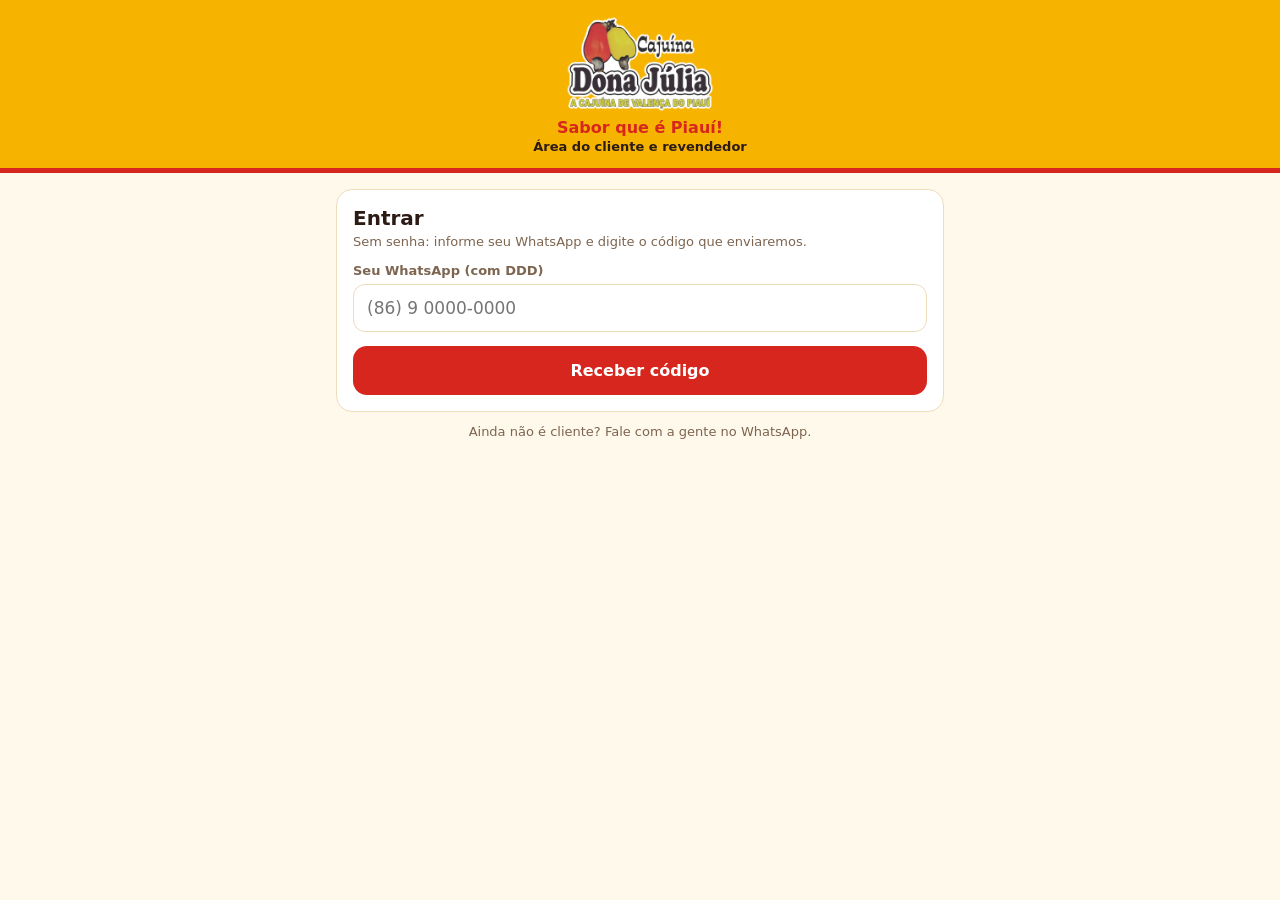
==== static/cliente.html @ 023a7c28 "Add files via upload" ====
<!DOCTYPE html>
<html lang="pt-BR"><head><meta charset="utf-8"><meta name="viewport" content="width=device-width, initial-scale=1, viewport-fit=cover">
<meta name="theme-color" content="#F6B400"><title>Cajuína Dona Júlia — Área do cliente</title>
<link rel="manifest" href="/static/manifest-cliente.json"><link rel="icon" href="/static/icon-192.png"><link rel="apple-touch-icon" href="/static/icon-192.png">
<style>
:root{--ylw:#F6B400;--red:#D7261E;--ink:#2B1B14;--mut:#7d6550;--line:#EEDDBA;--cream:#FFF9EC;--leaf:#3E8E2F}
*{box-sizing:border-box;margin:0;padding:0;-webkit-tap-highlight-color:transparent}
body{font-family:Inter,system-ui,-apple-system,"Segoe UI",Roboto,sans-serif;background:var(--cream);color:var(--ink);font-size:15px;padding-bottom:170px}
button,input{font:inherit;color:inherit}button{cursor:pointer;border:none;background:none}
input{width:100%;border:1px solid var(--line);border-radius:12px;padding:13px;background:#fff;font-size:17px;outline:none}input:focus{border-color:var(--ylw)}
label{display:block;font-size:13px;font-weight:700;color:var(--mut);margin:14px 0 6px}
.hd{background:var(--ylw);border-bottom:5px solid var(--red);text-align:center;padding:16px 16px 14px;padding-top:max(16px,env(safe-area-inset-top))}
.hd img{height:96px}.hd .s{font-weight:900;color:var(--red);font-size:16px;margin-top:2px}.hd .t{font-size:13px;font-weight:600;margin-top:2px}
.hd.mini{display:flex;align-items:center;gap:10px;text-align:left;padding:10px 14px}.hd.mini img{height:46px}.hd.mini b{display:block;font-size:16px}.hd.mini span{font-size:12.5px}
.hd.mini button{margin-left:auto;border:1.5px solid var(--ink);border-radius:9px;padding:5px 10px;font-weight:800;font-size:13px}
.w{max-width:640px;margin:0 auto;padding:16px}
.card{background:#fff;border:1px solid var(--line);border-radius:16px;padding:16px;margin-bottom:12px}
.btn{background:var(--red);color:#fff;border-radius:14px;padding:15px;font-weight:800;font-size:16px;width:100%;display:flex;justify-content:center;align-items:center;gap:8px;text-decoration:none}
.btn.y{background:var(--ylw);color:var(--ink)}.btn.g{background:var(--leaf)}.btn.gh{background:#fff;color:var(--ink);border:1px solid var(--line)}.btn.sm{padding:9px 12px;font-size:14px;border-radius:10px;width:auto}
.btn:disabled{opacity:.45}
.cod{display:flex;gap:8px}.cod input{text-align:center;font-size:24px;font-weight:900;letter-spacing:6px}
.mut{color:var(--mut)}.small{font-size:13px}.red{color:var(--red)}.grn{color:var(--leaf)}.b{font-weight:800}
.k2{display:grid;grid-template-columns:1fr 1fr;gap:10px;margin-bottom:12px}
.k{background:#fff;border:1px solid var(--line);border-radius:14px;padding:12px;border-top:4px solid var(--ylw)}.k.r{border-top-color:var(--red)}
.k small{display:block;font-size:12px;color:var(--mut);font-weight:700}.k b{display:block;font-size:21px;font-weight:900}.k span{display:block;font-size:12px;color:var(--mut)}
.ped{display:flex;justify-content:space-between;align-items:center;gap:8px;padding:12px 0;border-bottom:1px solid #f3e8d2}
.ped b{display:block}.ped small{color:var(--mut);font-size:12.5px}
.pill{display:inline-block;padding:3px 9px;border-radius:12px;font-size:11.5px;font-weight:800;white-space:nowrap}
.p-ok{background:#E3F2DD;color:#2c6b22}.p-warn{background:#FFF1C2;color:#8a5a00}.p-bad{background:#FFE0DC;color:var(--red)}.p-off{background:#eee;color:#888}.p-k{background:var(--ink);color:var(--ylw)}
.prod{display:flex;gap:12px;align-items:center;padding:12px 0;border-bottom:1px solid #f3e8d2}
.prod img{width:70px;height:70px;border-radius:12px;object-fit:cover}.prod .i{flex:1}.prod b{display:block}.prod small{color:var(--mut);font-size:12.5px}.prod .p{color:var(--red);font-weight:900}
.q{display:flex;align-items:center;gap:6px}.q button{width:34px;height:34px;border-radius:9px;background:#F3E6C9;font-weight:900;font-size:18px}.q b{min-width:28px;text-align:center}
.q .cx{width:auto;padding:0 8px;font-size:12px}
.bar{position:fixed;left:0;right:0;bottom:calc(58px + env(safe-area-inset-bottom));padding:10px 14px 6px;background:linear-gradient(transparent,var(--cream) 30%);z-index:10}
.nav{position:fixed;left:0;right:0;bottom:0;background:#fff;border-top:1px solid var(--line);display:flex;justify-content:space-around;padding:8px 0 calc(8px + env(safe-area-inset-bottom));z-index:9}
.nav button{font-size:12px;font-weight:700;color:var(--mut);display:flex;flex-direction:column;align-items:center;gap:2px}.nav button i{font-style:normal;font-size:20px}.nav button.on{color:var(--red)}
.tl{display:flex;gap:12px;align-items:flex-start;padding:7px 0}.tl i{width:16px;height:16px;border-radius:50%;border:3px solid var(--line);flex:none;margin-top:2px}
.tl i.ok{background:var(--leaf);border-color:var(--leaf)}.tl i.now{background:var(--ylw);border-color:var(--red)}.tl b{display:block;font-size:14px}.tl small{color:var(--mut);font-size:12.5px}
.pix{text-align:center}.pix img{width:220px;height:220px;image-rendering:pixelated;margin:8px auto;display:block}
textarea{width:100%;border:1px solid var(--line);border-radius:10px;padding:10px;font-size:11px;height:76px;resize:none;color:var(--mut)}
.toast{position:fixed;top:16px;left:50%;transform:translateX(-50%);background:var(--ink);color:#fff;padding:12px 18px;border-radius:12px;z-index:99;font-weight:700;box-shadow:0 8px 24px #0004;max-width:90%}
.toast.e{background:var(--red)}
.demo{background:#FFF1C2;border:1px dashed #d9a400;border-radius:12px;padding:10px;margin-top:12px;font-size:13.5px}
.aviso{background:var(--ink);color:var(--ylw);border-radius:12px;padding:10px 12px;font-size:13px;font-weight:600;margin-bottom:12px}
</style></head>
<body><div id="app"></div>
<script>
'use strict';
const $ = (s, r = document) => r.querySelector(s), $$ = (s, r = document) => [...r.querySelectorAll(s)];
const esc = v => String(v ?? '').replace(/[&<>"']/g, c => ({ '&': '&amp;', '<': '&lt;', '>': '&gt;', '"': '&quot;', "'": '&#39;' }[c]));
const brl = v => 'R$ ' + (Number(v) || 0).toFixed(2).replace('.', ',').replace(/\B(?=(\d{3})+(?!\d))/g, '.');
const dbr = s => s ? `${s.slice(8, 10)}/${s.slice(5, 7)}/${s.slice(0, 4)}` : '';
const hm = s => s ? s.slice(11, 16) : '';
const ST = { novo: ['Recebido', 'p-warn'], separando: ['Em separação', 'p-warn'], em_rota: ['A caminho', 'p-k'], entregue: ['Entregue', 'p-ok'], cancelado: ['Cancelado', 'p-off'] };
let D = null, aba = 'inicio', cart = {};
async function api(u, body) { const r = await fetch(u, body !== undefined ? { method: 'POST', headers: { 'Content-Type': 'application/json' }, body: JSON.stringify(body) } : {}); const j = await r.json().catch(() => ({})); if (!r.ok) throw new Error(j.erro || 'Erro, tente de novo'); return j; }
function toast(m, e) { const d = document.createElement('div'); d.className = 'toast' + (e ? ' e' : ''); d.textContent = m; document.body.append(d); setTimeout(() => d.remove(), 3500); }

async function start() { try { D = await api('/api/c/me'); } catch (e) { D = null; } D ? tela() : login(); }
function login() {
  let tel = '';
  $('#app').innerHTML = `<div class="hd"><img src="/static/logo-contorno.png" alt="Cajuína Dona Júlia"><div class="s">Sabor que é Piauí!</div><div class="t">Área do cliente e revendedor</div></div>
    <div class="w"><div class="card"><h2 style="font-size:20px">Entrar</h2><p class="mut small" style="margin-top:4px">Sem senha: informe seu WhatsApp e digite o código que enviaremos.</p>
    <label>Seu WhatsApp (com DDD)</label><input id="tel" type="tel" inputmode="tel" placeholder="(86) 9 0000-0000" autocomplete="tel">
    <button class="btn" id="env" style="margin-top:14px">Receber código</button><div id="passo2"></div></div>
    <p class="mut small" style="text-align:center">Ainda não é cliente? Fale com a gente no WhatsApp.</p></div>`;
  $('#env').onclick = async () => {
    tel = $('#tel').value; const b = $('#env'); b.disabled = true;
    try {
      const r = await api('/api/c/codigo', { telefone: tel });
      $('#passo2').innerHTML = `<label>Código de 6 dígitos</label><div class="cod"><input id="cod" inputmode="numeric" maxlength="6" autocomplete="one-time-code"></div>
        ${r.codigo_demo ? `<div class="demo">🧪 <b>Modo demonstração:</b> seu código é <b style="font-size:18px;letter-spacing:2px">${r.codigo_demo}</b><br><span class="small">No uso real ele chega pelo WhatsApp.</span></div>` : r.aviso ? `<div class="demo">${esc(r.aviso)} <a href="https://wa.me/55${esc(r.whats_loja)}?text=${encodeURIComponent('Olá! Quero meu código de acesso à área do cliente.')}" target="_blank">Pedir no WhatsApp</a></div>` : '<p class="small mut" style="margin-top:8px">Enviamos o código para o seu WhatsApp.</p>'}
        <button class="btn g" id="ent" style="margin-top:14px">Entrar</button>`;
      $('#cod').focus();
      $('#ent').onclick = async () => { try { await api('/api/c/entrar', { telefone: tel, codigo: $('#cod').value }); start(); } catch (e) { toast(e.message, 1); } };
      $('#cod').oninput = e => { if (e.target.value.length === 6) $('#ent').click(); };
    } catch (e) { toast(e.message, 1); } b.disabled = false;
  };
}
function tela() {
  const c = D.cliente;
  $('#app').innerHTML = `<div class="hd mini"><img src="/static/logo-contorno.png" alt=""><div><b>Olá, ${esc(c.nome.split(' ')[0] === c.nome ? c.nome : c.nome)}</b><span>${c.tipo === 'revenda' ? 'Revendedor' : 'Cliente'}${D.rota ? ' · rota ' + esc(D.rota.nome) + (D.rota.dia ? ' (' + esc(D.rota.dia) + ')' : '') : ''}</span></div><button id="sair">Sair</button></div>
    <div class="w" id="c"></div><div class="nav">${[['inicio', '🏠', 'Início'], ['pedidos', '📦', 'Pedidos'], ['comprar', '🛒', 'Comprar'], ['pagar', '💠', 'Pagar']].map(([k, i, n]) => `<button data-a="${k}" class="${k === aba ? 'on' : ''}"><i>${i}</i>${n}</button>`).join('')}</div>`;
  $('#sair').onclick = async () => { await api('/api/c/sair', {}); D = null; login(); };
  $('.nav').onclick = e => { const b = e.target.closest('[data-a]'); if (b) { aba = b.dataset.a; tela(); window.scrollTo(0, 0); } };
  ({ inicio, pedidos, comprar, pagar })[aba]($('#c'));
}
const pagPill = p => p.status === 'cancelado' ? '' : p.aberto <= 0.009 ? '<span class="pill p-ok">pago</span>' : p.vencido ? `<span class="pill p-bad">vencido ${dbr(p.vencimento).slice(0, 5)}</span>` : `<span class="pill p-warn">vence ${dbr(p.vencimento).slice(0, 5)}</span>`;
function linhaPed(p) { return `<div class="ped" data-p="${p.id}"><div><b>Pedido #${p.numero} · ${dbr(p.criado_em).slice(0, 5)}</b><small>${p.itens.map(i => i.qtd + '× ' + esc(i.descricao)).join(', ')}</small></div><div style="text-align:right"><span class="pill ${ST[p.status][1]}">${ST[p.status][0]}</span><br>${pagPill(p)}</div></div>`; }
function inicio(el) {
  const ult = D.pedidos.find(p => p.status !== 'cancelado');
  const ativo = D.pedidos.find(p => ['novo', 'separando', 'em_rota'].includes(p.status));
  el.innerHTML = `${D.loja.online_msg ? `<div class="aviso">📢 ${esc(D.loja.online_msg)}</div>` : ''}
    <div class="k2"><div class="k ${D.aberto > 0 ? 'r' : ''}"><small>Em aberto</small><b class="${D.aberto > 0 ? 'red' : ''}">${brl(D.aberto)}</b><span>${D.aberto > 0 ? 'toque em Pagar' : 'tudo em dia ✓'}</span></div><div class="k"><small>Compras em ${new Date().getFullYear()}</small><b>${brl(D.ano.total)}</b><span>${D.ano.n} pedidos</span></div></div>
    ${D.aberto > 0 ? `<button class="btn y" id="pg" style="margin-bottom:12px">💠 Pagar com Pix · ${brl(D.aberto)}</button>` : ''}
    ${ativo ? `<div class="card"><b>Acompanhe seu pedido #${ativo.numero}</b>${timeline(ativo)}<button class="btn gh sm" data-p="${ativo.id}" style="margin-top:6px">Ver detalhes</button></div>` : ''}
    ${ult ? `<div class="card"><b>Último pedido · #${ult.numero}</b><p class="small mut" style="margin:4px 0 10px">${ult.itens.map(i => i.qtd + '× ' + esc(i.descricao)).join(', ')} · ${brl(ult.total)}</p>
      <div style="display:flex;gap:8px"><a class="btn gh sm" href="/espelho/${ult.id}" target="_blank" style="flex:1">⬇ Espelho</a><button class="btn g sm" id="rep" style="flex:1">↻ Repetir pedido</button></div></div>` : ''}
    <div class="card"><b>Meus pedidos</b>${D.pedidos.slice(0, 5).map(linhaPed).join('') || '<p class="mut small">Nenhum pedido ainda</p>'}</div>
    <a class="btn gh" href="https://wa.me/55${esc(D.loja.whatsapp)}" target="_blank" style="color:#137a42">💬 Falar com a Cajuína Dona Júlia</a>
    <p class="mut small" style="text-align:center;margin-top:12px">${esc(D.loja.selo || '')}</p>`;
  $('#pg') && ($('#pg').onclick = () => { aba = 'pagar'; tela(); });
  $('#rep') && ($('#rep').onclick = () => { cart = {}; ult.itens.forEach(i => { if (D.produtos.some(p => p.id === i.produto_id)) cart[i.produto_id] = (cart[i.produto_id] || 0) + i.qtd; }); aba = 'comprar'; tela(); toast('Itens do último pedido na sacola. Confira e envie!'); });
  el.onclick = e => { const p = e.target.closest('[data-p]'); if (p) detalhe(+p.dataset.p); };
}
function timeline(p) {
  const steps = [['Pedido recebido', p.criado_em], ['Separado' + (p.itens[0]?.lotes?.length ? ' · lote ' + p.itens.flatMap(i => i.lotes.map(l => l.codigo)).filter((v, i, a) => a.indexOf(v) === i).join(', ') : ''), p.separado_em], ['Saiu para entrega' + (p.entregador ? ' · ' + esc(p.entregador) : ''), p.saiu_em], ['Entregue', p.entregue_em]];
  const atual = steps.findIndex(s => !s[1]);
  return steps.map((s, i) => `<div class="tl"><i class="${s[1] ? 'ok' : i === atual ? 'now' : ''}"></i><div><b>${s[0]}</b><small>${s[1] ? dbr(s[1]).slice(0, 5) + ' · ' + hm(s[1]) : i === atual ? 'em andamento' : ''}</small></div></div>`).join('');
}
function pedidos(el) {
  el.innerHTML = `<div class="card"><b>Meus pedidos</b>${D.pedidos.map(linhaPed).join('') || '<p class="mut small">Nenhum pedido</p>'}</div>`;
  el.onclick = e => { const p = e.target.closest('[data-p]'); if (p) detalhe(+p.dataset.p); };
}
function detalhe(id) {
  const p = D.pedidos.find(x => x.id === id);
  $('#c').innerHTML = `<button class="btn gh sm" id="volta" style="margin-bottom:12px">← Voltar</button><div class="card"><div style="display:flex;justify-content:space-between;align-items:center"><b style="font-size:18px">Pedido #${p.numero}</b><span class="pill ${ST[p.status][1]}">${ST[p.status][0]}</span></div>
    <p class="small mut">${dbr(p.criado_em)} · ${pagPill(p)}</p>${p.status !== 'cancelado' ? timeline(p) : ''}</div>
    <div class="card">${p.itens.map(i => `<div class="ped"><div><b>${i.qtd}× ${esc(i.descricao)}</b><small>lote ${i.lotes.map(l => esc(l.codigo)).join(', ')}</small></div><b>${brl(i.total)}</b></div>`).join('')}
      <div class="ped"><span>Frete</span><b>${p.frete ? brl(p.frete) : 'grátis'}</b></div>${p.desconto ? `<div class="ped"><span>Desconto</span><b class="grn">− ${brl(p.desconto)}</b></div>` : ''}<div class="ped" style="border:none"><b>Total</b><b style="font-size:19px">${brl(p.total)}</b></div></div>
    <div style="display:flex;gap:8px"><a class="btn gh" href="/espelho/${p.id}" target="_blank">⬇ Espelho em PDF</a>${p.aberto > 0.009 ? `<a class="btn y" href="${esc(p.link)}" target="_blank">💠 Pagar ${brl(p.aberto)}</a>` : ''}</div>`;
  $('#volta').onclick = tela; window.scrollTo(0, 0);
}
function comprar(el) {
  const sub = () => D.produtos.reduce((a, p) => a + (cart[p.id] || 0) * p.preco, 0);
  const draw = () => {
    const n = Object.values(cart).reduce((a, q) => a + q, 0);
    el.innerHTML = `${D.loja.online_ativo !== '1' ? '<div class="aviso">Pedidos online pausados no momento. Fale com a gente pelo WhatsApp.</div>' : D.loja.online_msg ? `<div class="aviso">📢 ${esc(D.loja.online_msg)}</div>` : ''}
      <div class="card">${D.produtos.map(p => `<div class="prod"><img src="${esc(p.foto)}" alt=""><div class="i"><b>${esc(p.nome)}</b><small>${esc(p.descricao)}</small><div class="p">${brl(p.preco)} <span class="mut small">/ ${esc(p.unidade)}</span></div>${!p.disponivel ? '<span class="pill p-off">esgotado</span>' : ''}</div>
        ${p.disponivel ? `<div><div class="q"><button data-m="${p.id}">−</button><b>${cart[p.id] || 0}</b><button data-p="${p.id}">+</button></div>${p.un_caixa > 1 ? `<div class="q" style="margin-top:4px;justify-content:flex-end"><button class="cx" data-cx="${p.id}">+ caixa (${p.un_caixa})</button></div>` : ''}</div>` : ''}</div>`).join('')}</div>
      ${n ? `<div class="card"><label style="margin-top:0">Observação (opcional)</label><input id="obs" placeholder="ex.: entregar pela manhã"></div>` : ''}
      ${n ? `<div class="bar"><button class="btn" id="env"><span>Enviar pedido · ${n} itens</span><span>${brl(sub())}</span></button><p class="small mut" style="text-align:center;margin-top:4px">${D.cliente.prazo_dias ? `Faturado em ${D.cliente.prazo_dias} dias` : 'Pagamento na entrega ou Pix'}${D.rota ? ` · entrega rota ${esc(D.rota.nome)} (${esc(D.rota.dia)})` : ''}</p></div>` : ''}`;
    $('#env') && ($('#env').onclick = async () => {
      $('#env').disabled = true;
      try { const p = await api('/api/c/pedido', { itens: Object.entries(cart).filter(([, q]) => q > 0).map(([produto_id, qtd]) => ({ produto_id: +produto_id, qtd })), obs: $('#obs')?.value || '' });
        cart = {}; D = await api('/api/c/me'); aba = 'inicio'; tela(); toast(`Pedido #${p.numero} enviado! 🎉`); } catch (e) { toast(e.message, 1); $('#env').disabled = false; }
    });
  };
  el.onclick = e => { const b = e.target.closest('button'); if (!b) return; const id = b.dataset.p || b.dataset.m || b.dataset.cx; if (!id) return; const p = D.produtos.find(x => x.id == id);
    cart[id] = Math.max(0, (cart[id] || 0) + (b.dataset.p ? 1 : b.dataset.m ? -1 : p.un_caixa)); draw(); };
  draw();
}
function pagar(el) {
  const ab = D.pedidos.filter(p => p.aberto > 0.009 && p.status !== 'cancelado');
  el.innerHTML = ab.length ? `<div class="card pix"><b style="font-size:17px">Total em aberto</b><div style="font-size:30px;font-weight:900;margin:4px 0">${brl(D.aberto)}</div>
    ${D.pix ? `${D.qr ? `<img src="/qr.png?s=6&t=${encodeURIComponent(D.pix)}" alt="QR Pix">` : ''}<textarea readonly>${esc(D.pix)}</textarea><button class="btn g" id="cp" style="margin-top:10px">Copiar código Pix</button>
      <p class="small mut" style="margin-top:8px">Depois de pagar, mande o comprovante no WhatsApp. A baixa é feita pela equipe.</p>` : '<p class="mut small">Pix ainda não configurado. Fale com a gente no WhatsApp.</p>'}</div>
    <div class="card"><b>Pedidos em aberto</b>${ab.map(p => `<div class="ped"><div><b>#${p.numero} · ${dbr(p.criado_em).slice(0, 5)}</b><small>vence ${dbr(p.vencimento)}</small></div><div style="text-align:right"><b class="${p.vencido ? 'red' : ''}">${brl(p.aberto)}</b><br><a class="small" href="${esc(p.link)}" target="_blank">pagar só este</a></div></div>`).join('')}</div>
    <a class="btn gh" href="https://wa.me/55${esc(D.loja.whatsapp)}?text=${encodeURIComponent('Olá! Segue o comprovante do pagamento de ' + D.cliente.nome + '.')}" target="_blank" style="color:#137a42">📎 Enviar comprovante no WhatsApp</a>`
    : '<div class="card" style="text-align:center"><div style="font-size:40px">🎉</div><b>Tudo pago!</b><p class="mut small">Você não tem valores em aberto.</p></div>';
  $('#cp') && ($('#cp').onclick = () => { navigator.clipboard?.writeText(D.pix); toast('Código copiado! Cole no app do banco'); });
}
start();
</script></body></html>
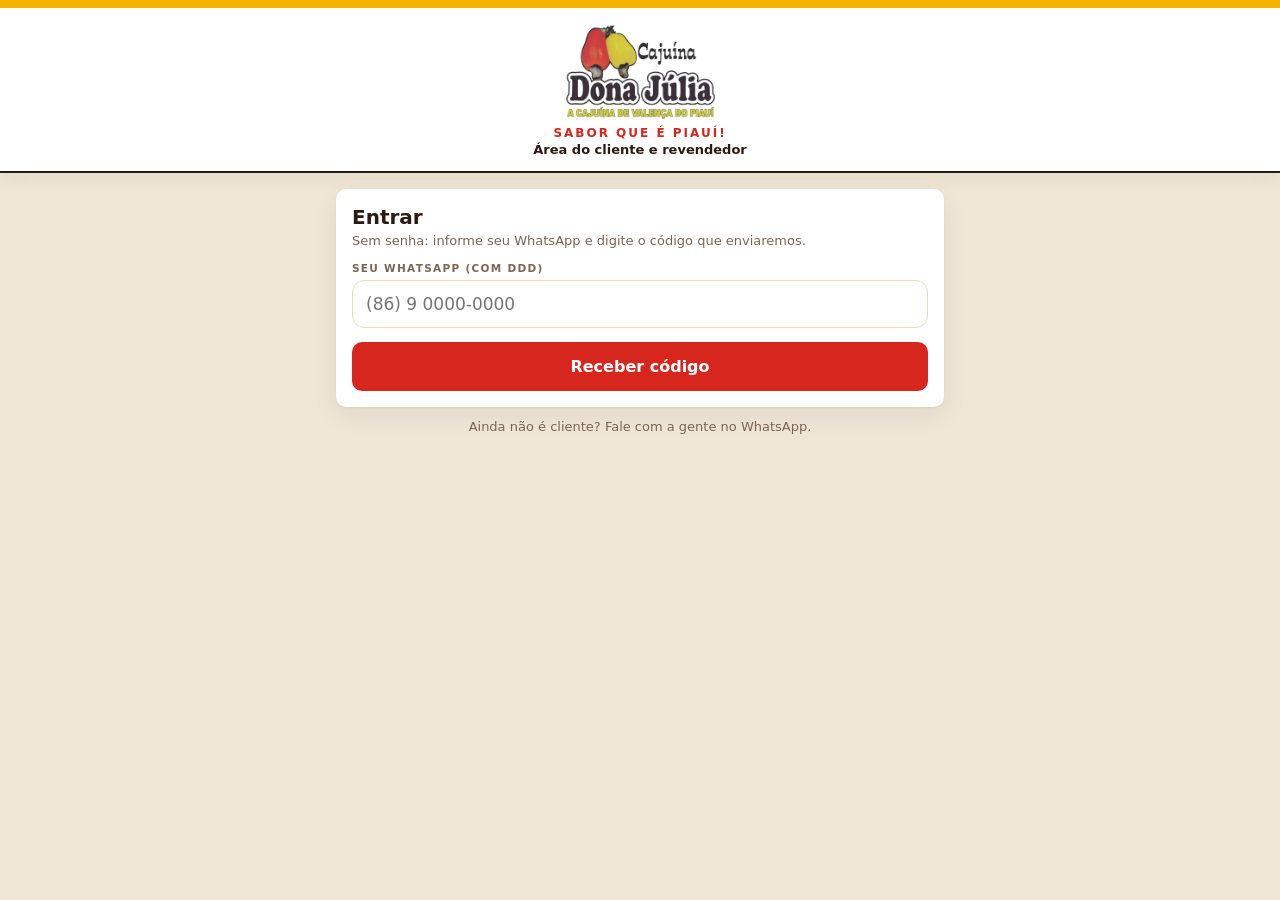
==== commit 7baa7a5c: "Add files via upload" ====
--- a/static/cliente.html
+++ b/static/cliente.html
@@ -42,6 +42,20 @@
 .toast.e{background:var(--red)}
 .demo{background:#FFF1C2;border:1px dashed #d9a400;border-radius:12px;padding:10px;margin-top:12px;font-size:13.5px}
 .aviso{background:var(--ink);color:var(--ylw);border-radius:12px;padding:10px 12px;font-size:13px;font-weight:600;margin-bottom:12px}
+
+/* tema espelho */
+body{background:#EFE6D6}
+.hd{background:#fff;border-top:8px solid var(--ylw);border-bottom:2.5px solid var(--ink);box-shadow:0 4px 18px #2b1b1412}
+.hd .s{letter-spacing:2px;font-size:12px;text-transform:uppercase}
+.hd.mini{border-top-width:6px}
+.card,.k{border:none;border-radius:10px;box-shadow:0 1px 2px #2b1b140f,0 8px 26px #2b1b1412}
+.k{border-top:6px solid var(--ylw)}.k.r{border-top-color:var(--red)}
+.k small,label{font-size:10.5px;letter-spacing:1.3px;text-transform:uppercase;font-weight:800}
+.card>h3:first-child{font-size:11.5px;letter-spacing:1.8px;text-transform:uppercase;color:var(--mut);font-weight:900}
+.btn{border-radius:10px}
+.nav{border-top:2.5px solid var(--ink)}.nav button.on{color:var(--ink)}.nav button.on i{background:var(--ylw);border-radius:10px;padding:0 10px}
+.bar{background:linear-gradient(transparent,#EFE6D6 30%)}
+.aviso{border-left:5px solid var(--ylw)}
 </style></head>
 <body><div id="app"></div>
 <script>
@@ -59,7 +73,7 @@
 async function start() { try { D = await api('/api/c/me'); } catch (e) { D = null; } D ? tela() : login(); }
 function login() {
   let tel = '';
-  $('#app').innerHTML = `<div class="hd"><img src="/static/logo-contorno.png" alt="Cajuína Dona Júlia"><div class="s">Sabor que é Piauí!</div><div class="t">Área do cliente e revendedor</div></div>
+  $('#app').innerHTML = `<div class="hd"><img src="/static/logo.png" alt="Cajuína Dona Júlia"><div class="s">Sabor que é Piauí!</div><div class="t">Área do cliente e revendedor</div></div>
     <div class="w"><div class="card"><h2 style="font-size:20px">Entrar</h2><p class="mut small" style="margin-top:4px">Sem senha: informe seu WhatsApp e digite o código que enviaremos.</p>
     <label>Seu WhatsApp (com DDD)</label><input id="tel" type="tel" inputmode="tel" placeholder="(86) 9 0000-0000" autocomplete="tel">
     <button class="btn" id="env" style="margin-top:14px">Receber código</button><div id="passo2"></div></div>
@@ -79,14 +93,15 @@
 }
 function tela() {
   const c = D.cliente;
-  $('#app').innerHTML = `<div class="hd mini"><img src="/static/logo-contorno.png" alt=""><div><b>Olá, ${esc(c.nome.split(' ')[0] === c.nome ? c.nome : c.nome)}</b><span>${c.tipo === 'revenda' ? 'Revendedor' : 'Cliente'}${D.rota ? ' · rota ' + esc(D.rota.nome) + (D.rota.dia ? ' (' + esc(D.rota.dia) + ')' : '') : ''}</span></div><button id="sair">Sair</button></div>
+  $('#app').innerHTML = `<div class="hd mini"><img src="/static/logo.png" alt=""><div><b>Olá, ${esc(c.nome.split(' ')[0] === c.nome ? c.nome : c.nome)}</b><span>${c.tipo === 'revenda' ? 'Revendedor' : 'Cliente'}${D.rota ? ' · rota ' + esc(D.rota.nome) + (D.rota.dia ? ' (' + esc(D.rota.dia) + ')' : '') : ''}</span></div><button id="sair">Sair</button></div>
     <div class="w" id="c"></div><div class="nav">${[['inicio', '🏠', 'Início'], ['pedidos', '📦', 'Pedidos'], ['comprar', '🛒', 'Comprar'], ['pagar', '💠', 'Pagar']].map(([k, i, n]) => `<button data-a="${k}" class="${k === aba ? 'on' : ''}"><i>${i}</i>${n}</button>`).join('')}</div>`;
   $('#sair').onclick = async () => { await api('/api/c/sair', {}); D = null; login(); };
   $('.nav').onclick = e => { const b = e.target.closest('[data-a]'); if (b) { aba = b.dataset.a; tela(); window.scrollTo(0, 0); } };
   ({ inicio, pedidos, comprar, pagar })[aba]($('#c'));
 }
 const pagPill = p => p.status === 'cancelado' ? '' : p.aberto <= 0.009 ? '<span class="pill p-ok">pago</span>' : p.vencido ? `<span class="pill p-bad">vencido ${dbr(p.vencimento).slice(0, 5)}</span>` : `<span class="pill p-warn">vence ${dbr(p.vencimento).slice(0, 5)}</span>`;
-function linhaPed(p) { return `<div class="ped" data-p="${p.id}"><div><b>Pedido #${p.numero} · ${dbr(p.criado_em).slice(0, 5)}</b><small>${p.itens.map(i => i.qtd + '× ' + esc(i.descricao)).join(', ')}</small></div><div style="text-align:right"><span class="pill ${ST[p.status][1]}">${ST[p.status][0]}</span><br>${pagPill(p)}</div></div>`; }
+function qx(i) { const cx = i.un_caixa || 1; return cx > 1 && i.qtd >= cx ? `${Math.floor(i.qtd / cx)} cx${i.qtd % cx ? ' + ' + (i.qtd % cx) + ' un' : ''} ·` : i.qtd + '×'; }
+function linhaPed(p) { return `<div class="ped" data-p="${p.id}"><div><b>Pedido #${p.numero} · ${dbr(p.criado_em).slice(0, 5)}</b><small>${p.itens.map(i => qx(i) + ' ' + esc(i.descricao)).join(', ')}</small></div><div style="text-align:right"><span class="pill ${ST[p.status][1]}">${ST[p.status][0]}</span><br>${pagPill(p)}</div></div>`; }
 function inicio(el) {
   const ult = D.pedidos.find(p => p.status !== 'cancelado');
   const ativo = D.pedidos.find(p => ['novo', 'separando', 'em_rota'].includes(p.status));
@@ -94,7 +109,7 @@
     <div class="k2"><div class="k ${D.aberto > 0 ? 'r' : ''}"><small>Em aberto</small><b class="${D.aberto > 0 ? 'red' : ''}">${brl(D.aberto)}</b><span>${D.aberto > 0 ? 'toque em Pagar' : 'tudo em dia ✓'}</span></div><div class="k"><small>Compras em ${new Date().getFullYear()}</small><b>${brl(D.ano.total)}</b><span>${D.ano.n} pedidos</span></div></div>
     ${D.aberto > 0 ? `<button class="btn y" id="pg" style="margin-bottom:12px">💠 Pagar com Pix · ${brl(D.aberto)}</button>` : ''}
     ${ativo ? `<div class="card"><b>Acompanhe seu pedido #${ativo.numero}</b>${timeline(ativo)}<button class="btn gh sm" data-p="${ativo.id}" style="margin-top:6px">Ver detalhes</button></div>` : ''}
-    ${ult ? `<div class="card"><b>Último pedido · #${ult.numero}</b><p class="small mut" style="margin:4px 0 10px">${ult.itens.map(i => i.qtd + '× ' + esc(i.descricao)).join(', ')} · ${brl(ult.total)}</p>
+    ${ult ? `<div class="card"><b>Último pedido · #${ult.numero}</b><p class="small mut" style="margin:4px 0 10px">${ult.itens.map(i => qx(i) + ' ' + esc(i.descricao)).join(', ')} · ${brl(ult.total)}</p>
       <div style="display:flex;gap:8px"><a class="btn gh sm" href="/espelho/${ult.id}" target="_blank" style="flex:1">⬇ Espelho</a><button class="btn g sm" id="rep" style="flex:1">↻ Repetir pedido</button></div></div>` : ''}
     <div class="card"><b>Meus pedidos</b>${D.pedidos.slice(0, 5).map(linhaPed).join('') || '<p class="mut small">Nenhum pedido ainda</p>'}</div>
     <a class="btn gh" href="https://wa.me/55${esc(D.loja.whatsapp)}" target="_blank" style="color:#137a42">💬 Falar com a Cajuína Dona Júlia</a>
@@ -116,7 +131,7 @@
   const p = D.pedidos.find(x => x.id === id);
   $('#c').innerHTML = `<button class="btn gh sm" id="volta" style="margin-bottom:12px">← Voltar</button><div class="card"><div style="display:flex;justify-content:space-between;align-items:center"><b style="font-size:18px">Pedido #${p.numero}</b><span class="pill ${ST[p.status][1]}">${ST[p.status][0]}</span></div>
     <p class="small mut">${dbr(p.criado_em)} · ${pagPill(p)}</p>${p.status !== 'cancelado' ? timeline(p) : ''}</div>
-    <div class="card">${p.itens.map(i => `<div class="ped"><div><b>${i.qtd}× ${esc(i.descricao)}</b><small>lote ${i.lotes.map(l => esc(l.codigo)).join(', ')}</small></div><b>${brl(i.total)}</b></div>`).join('')}
+    <div class="card">${p.itens.map(i => `<div class="ped"><div><b>${qx(i)} ${esc(i.descricao)}</b><small>lote ${i.lotes.map(l => esc(l.codigo)).join(', ')}</small></div><b>${brl(i.total)}</b></div>`).join('')}
       <div class="ped"><span>Frete</span><b>${p.frete ? brl(p.frete) : 'grátis'}</b></div>${p.desconto ? `<div class="ped"><span>Desconto</span><b class="grn">− ${brl(p.desconto)}</b></div>` : ''}<div class="ped" style="border:none"><b>Total</b><b style="font-size:19px">${brl(p.total)}</b></div></div>
     <div style="display:flex;gap:8px"><a class="btn gh" href="/espelho/${p.id}" target="_blank">⬇ Espelho em PDF</a>${p.aberto > 0.009 ? `<a class="btn y" href="${esc(p.link)}" target="_blank">💠 Pagar ${brl(p.aberto)}</a>` : ''}</div>`;
   $('#volta').onclick = tela; window.scrollTo(0, 0);
